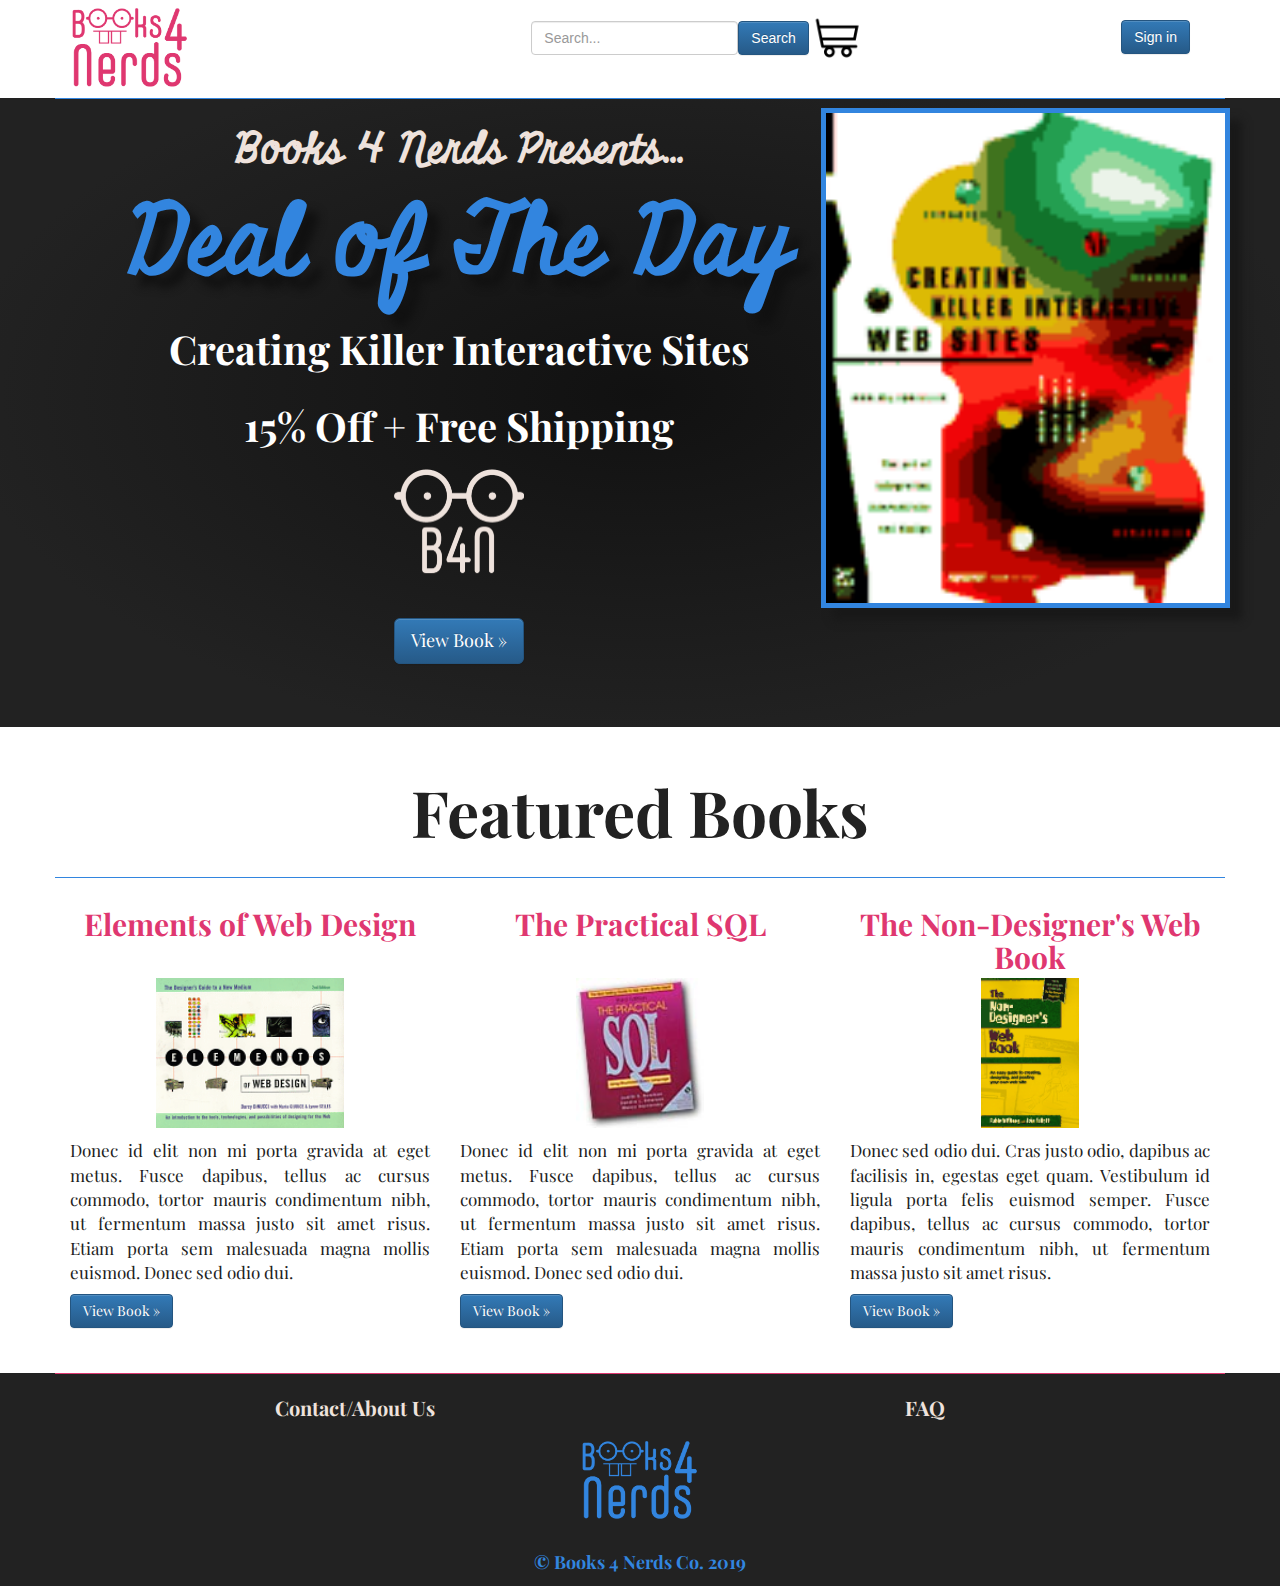
==== public_html/index.html @ d27030cf "modern remodeling" ====
<!doctype html>
<!--[if lt IE 7]>      <html class="no-js lt-ie9 lt-ie8 lt-ie7" lang=""> <![endif]-->
<!--[if IE 7]>         <html class="no-js lt-ie9 lt-ie8" lang=""> <![endif]-->
<!--[if IE 8]>         <html class="no-js lt-ie9" lang=""> <![endif]-->
<!--[if gt IE 8]><!--> <html class="no-js" id="index" lang=""> <!--<![endif]-->
    <head>
        <meta charset="utf-8">
        <meta http-equiv="X-UA-Compatible" content="IE=edge,chrome=1">
        <title>Books 4 Nerds</title>
        <meta name="description" content="">
        <meta name="viewport" content="width=device-width, initial-scale=1">
        <link rel="apple-touch-icon" href="Images/apple-touch-icon.png">
        <link rel="icon" 
              type="image/png" 
              href="Images/books4nerds_secondary_black_transparent.png">
        <link href="https://fonts.googleapis.com/css?family=Big+Shoulders+Display&display=swap" rel="stylesheet">
        <link href="https://fonts.googleapis.com/css?family=Miniver&display=swap" rel="stylesheet">
        <link    href="https://fonts.googleapis.com/css?family=Alegreya|Crimson+Text:400i|EB+Garamond|Laila:300|Playfair+Display&display=swap" rel="stylesheet">
        <link href="https://fonts.googleapis.com/css?family=Delius+Swash+Caps|Rochester|Rock+Salt|Satisfy|Sunshiney&display=swap" rel="stylesheet">

        <link href="https://fonts.googleapis.com/css?family=Montserrat:700&display=swap" rel="stylesheet">
        <link rel="stylesheet" href="css/bootstrap.min.css">
        <style>
            body {
                padding-top: 60px;
            }
        </style>
        <link rel="stylesheet" href="css/bootstrap-theme.min.css">
        <link rel="stylesheet" href="css/main.css">

        <script src="js/vendor/modernizr-2.8.3-respond-1.4.2.min.js"></script>
    </head>
    <body>
        <!--[if lt IE 8]>
            <p class="browserupgrade">You are using an <strong>outdated</strong> browser. Please <a href="http://browsehappy.com/">upgrade your browser</a> to improve your experience.</p>
        <![endif]-->
        <nav class="navbar navbar-inverse navbar-fixed-top" role="navigation">
            <div class="container">
                <div class="navbar-header">

                    <a href="index.html">
                        <img class="nav-img" src="Images/B4N_MAIN_DF3770.png" alt=""/>
                    </a>  
                    <button type="button" class="navbar-toggle collapsed" data-toggle="collapse" data-target="#navbar" aria-expanded="false" aria-controls="navbar">
                        <span class="sr-only">Toggle navigation</span>
                        <span class="icon-bar"></span>
                        <span class="icon-bar"></span>
                        <span class="icon-bar"></span>
                    </button>


                </div>



                <div id="navbar" class="navbar-collapse collapse">
                    <form class="navbar-form" role="form">
                        <div class="form-group">
                            <input type="text" placeholder="Search..." class="form-control search">
                        </div>
                        
                        <button type="submit" class="btn btn-primary"><a style="color: #FFF; text-decoration: none;" href="search.html">Search</a></button>
                        <button type="submit" class="btn btn-primary btn-primary-signin"><a style="color: #FFF; text-decoration: none;" href="login.html">Sign in</a></button>
                        <div class="form-group shop">
                            <a href="cart.html"><img src="Images/shopcart.png" alt="Shopping Cart"/></a>
                        </div>
                        <p class='mobile-form-group' >
                            <a href="faq.html">
                                FAQ
                            </a>
                        </p>

                        <p class='mobile-form-group'>
                            <a href="contact.html">
                                Contact/About Us
                            </a>
                        </p>   

                    </form>
                </div>

            </div><!--/.navbar-collapse -->

        </nav>

        <!-- Main jumbotron for a primary marketing message or call to action -->
        <div class="jumbotron">
            <div class="container">
                <div class="jumbo-content col-lg-8">
                    <h2>Books 4 Nerds Presents...</h2>
                    <h1>Deal of The Day</h1>
                    <p>Creating Killer Interactive Sites</p>
                    <p>15% Off + Free Shipping</p>
                    <div class="mini-img col-md-12">
                        <img src="Images/books4nerds_secondary_ltbeige_transparent.png" alt=""/>
                    </div>
                    <p class="col-md-12"><a class="btn btn-primary btn-lg" href="book.html" role="button">View Book &raquo;</a></p>
                    
                </div>
                <div class="jumbo-image col-lg-4">
                    <img src="Images/bookimg/KillerInteractiveSites.gif" alt=""/>
                </div>
            </div>
        </div>
        <div class="container landing-content">
            <!-- Example row of columns -->
            <div class="row">
                <h1 class="col-lg-12">
                    Featured Books
                </h1>
                <div class="col-md-4">
                    <h2>Elements of Web Design</h2>
                    <img src="Images/bookimg/ElementsOfWebDesign.gif" alt=""/>
                    <p id="justify">Donec id elit non mi porta gravida at eget metus. Fusce dapibus, tellus ac cursus commodo, tortor mauris condimentum nibh, ut fermentum massa justo sit amet risus. Etiam porta sem malesuada magna mollis euismod. Donec sed odio dui. </p>
                    <p><a class="btn btn-md btn-primary" href="book.html" role="button">View Book &raquo;</a></p>
                </div>
                <div class="col-md-4">
                    <h2>The Practical SQL</h2>
                    <img src="Images/bookimg/PracticalSQL.JPG" alt=""/>
                    <p id="justify">Donec id elit non mi porta gravida at eget metus. Fusce dapibus, tellus ac cursus commodo, tortor mauris condimentum nibh, ut fermentum massa justo sit amet risus. Etiam porta sem malesuada magna mollis euismod. Donec sed odio dui. </p>
                    <p><a class="btn btn-md btn-primary" href="book.html" role="button">View Book &raquo;</a></p>
                </div>
                <div class="col-md-4">
                    <h2>The Non-Designer's Web Book</h2>
                    <img src="Images/bookimg/NonDesignerWebBook.gif" alt=""/>
                    <p id="justify">Donec sed odio dui. Cras justo odio, dapibus ac facilisis in, egestas eget quam. Vestibulum id ligula porta felis euismod semper. Fusce dapibus, tellus ac cursus commodo, tortor mauris condimentum nibh, ut fermentum massa justo sit amet risus.</p>
                    <p><a class="btn btn-md btn-primary" href="book.html" role="button">View Book &raquo;</a></p>
                </div>
            </div>
        </div>

        <footer>
            <div class="container footer-content">
                <p class='col-sm-6 link'>
                    <a href="contact.html">
                        Contact/About Us
                    </a>
                </p>
                <p class='col-sm-6 link'>
                    <a href="faq.html">
                        FAQ
                    </a>
                </p>
                <div class="col-md-12 img">
                    <a href="index.html">
                        <img src="Images/B4N_MAIN_3285DF.png" alt=""/>
                    </a>
                </div>
                <p class='col-sm-12 copyright'>
                    &copy; Books 4 Nerds Co. 2019
                </p>
            </div>
        </footer>
        <script>window.jQuery || document.write('<script src="js/vendor/jquery-1.11.2.min.js"><\/script>');</script>

        <script src="js/vendor/bootstrap.min.js"></script>

        <script src="js/main.js"></script>
    </body>



</html>
---- public_html/css/main.css ----
html {
    background-color: #222;
    width:100%;
}

body {
    background-color: #FFF;
}
nav .container{
    border-bottom: 1px solid #3285DF;

}
div .collapse {
    background-color: #FFF;

}
.navbar-fixed-top {
    height: 97.75px;
}
.nav-img {
    width: 120px;

    float:left;
    background-image: none;
}
.nav-img, footer div img {
    -webkit-transition: 0.05s;
    transition: 0.05s;
}
.nav-img:hover, footer div img:hover {
    opacity: 0.5;
    -webkit-transition: 0.05s;
    transition: 0.05s;
}
@media (max-width: 767px) {
    .nav-img {
        width: 110px;
        padding: 10px;
        float:left;
    }
    .jumbotron h1 {
        font-size: 50px!important;
        font-weight: bolder;
        font-family: 'Miniver', cursive;    
        text-align: center;
    }
    .jumbotron p {
        color: #3285DF;
        font-size: 24px!important;
        font-weight: normal!important;
        text-align: center;
        margin-top: 30px!important;
    }
    .jumbotron .jumbo-image img {
        height: 300px!important;
        width: auto!important;
        margin-right: auto!important;
        margin-left: auto!important;
        display: block!important;
        border: 5px solid #DF3770;
    }
}
.jumbotron {
    background-color: #222;
    background-image: radial-gradient(#111, #222 75%);
    width: 100%;
    margin-left: auto;
    margin-right: auto;
    display: block;
}
.jumbotron .container {
    width: 87%;
    font-weight: bolder;
}
.jumbotron h2 {
    font-size: 42px;
    font-kerning: normal;
    font-weight: bolder;
    font-family: 'Miniver', cursive;    
    text-align: center;
    color:#EEE2DC;
}
.jumbotron h1 {
    font-size: 96px;
    text-shadow: 12px 12px 8px #111;
    font-weight: bolder;
    font-family: 'Miniver', cursive;    
    text-align: center;
    color:#3285DF;
}
.jumbotron p {
    font-family: 'Playfair Display', serif;
    font-size: 40px;
    font-weight: bold;
    text-align: center;
    margin-top: 20px;
    color: #FFF;

}
.jumbotron .mini-img img {
    width: 130px!important;
    margin-left: auto;
    margin-right: auto;
    display: block;
}
/*.jumbotron p #bold {
    font-weight: bolder;
}*/
.jumbotron .jumbo-image img {
    height: 500px;
    width: auto;
    margin-right: auto;
    margin-left: auto;
    display: block;
    border: 5px solid #3285DF;
    box-shadow: 12px 12px 8px #191919;

}
.landing-content {
    background-color: #FFF;
    padding-bottom: 35px;
}
.landing-content .row h1 {
    font-family: 'Playfair Display', serif;
    font-weight: bolder;
    text-align: center;
    font-size: 64px;
    color: #222;
    padding-bottom: 30px;
    border-bottom: 1px solid #3285DF;
}
.landing-content h2 {
    font-family: 'Playfair Display', serif;
    font-weight: bolder;
    color: #DF3770;
    text-align: center;
    height: 60px;
}
.landing-content img {
    height: 150px;
    display: block;
    margin-left: auto;
    margin-right: auto;
    margin-bottom: 10px;

}
.landing-content .row p {
    color: #222;;
    font-family: 'Playfair Display', serif;
    font-weight: normal;
    font-size: 17px;
    text-align: justify;
}
.landing-content p a{
    text-align: center!important;
}

footer{
    bottom:0;
    margin-bottom:0;
    padding-bottom: 0;
    position: relative;
    background-color: #222;
    width: 100%;
}
footer .container {
    border-top: 1px solid #DF3770;

}
footer p {
    text-align: center;
    padding-top: 20px;
    font-family: 'Playfair Display', serif;
    font-weight: bolder;
    font-size: 20px;

}
footer p a {
    color: #eee2dc;
    -webkit-transition: 0.1s;
    transition: 0.1s;
    text-decoration: none;
}
footer p a:hover {
    color: #DF3770;
    text-decoration: none;
    -webkit-transition: 0.1s;
    transition: 0.1s;
}
.footer-content {

}
.copyright {
    font-size: 18px;
    text-align: center;
    bottom: 0;
    color: #3285DF;
}
footer div img {
    width: 120px;
    margin-right: auto;
    margin-left: auto;
    display: block;
}
hr {
    background-color: #FFF;
    height: 5px;
}

.collapsed {
    z-index: 3;
}
.shop img{
    width: 60px;
    margin-left: auto;
    margin-right: auto;
    float: right;
    clear: right;
    transition: 0.1s;
    -webkit-transition: 0.1s;

}
.shop img:hover {
    width:63px;
    transition: 0.1s;
    -webkit-transition: 0.1s;
}
.mobile-form-group{
    display:none;
}

.btn-primary-signin{
    position: absolute;
    top: 20px;
    right: 90px;

}

@media (max-width: 767px) {
    .mobile-form-group{
        display:block;
    }
    .btn-primary-signin{
        top:auto;
        bottom: 32px;
    }
}

.form-group input {
    -webkit-transition: 0.1s;
    transition: 0.1s;
}
.form-group input:hover{
    -webkit-transition: 0.1s;
    transition: 0.1s;
    border: 1px solid #DF3770;
}

p .col-md-4, h1 .col-md-4, h2 .col-md-4 {
    padding-left: 15px;
    padding-right: 15px;
}
p {
    padding-left: 15px;
    padding-right: 15px;
}
.sort {
    width: 100%!important;
    margin-left: 0!important;
    margin-right: 0!important;
    padding:0!important;
    background-color: #FFF;
    height: 110px;
    position: -webkit-sticky;
    position: sticky;
    z-index: 3;
    top:81px;
    border-bottom: 1px solid #eee2dc;
}
.sort h1 {
    padding-top: 15px;
    color: #222;
    font-family: 'Playfair Display', serif;
    font-size: 30px;
    text-align: center;
    font-weight: bold;

}
.sorted {
    display: inline-block;
}
.sorted p {
    font-family: 'Playfair Display', serif;
    text-align: center;
    -webkit-transition: 0.1s;
    transition: 0.1s;
    color: #222;
    font-size: 16px;
    font-weight: bold;
}
.sorted p:hover {
    text-decoration: underline;
    -webkit-transition: 0.1s;
    transition: 0.1s;
}
.items {
    padding-top: 40px;
}
.items h2 {
    font-family: 'Playfair Display', serif;
    text-align: center;
    font-size: 22px;
    font-weight: bolder;
    height: 40px;
    color: #222;
}
.items p {
    font-family: 'Playfair Display', serif;
    font-size: 16px;
    color: #222;
    font-weight: bold;
}
.items p .click2 {
    margin-left: auto;
    margin-right: auto;
    display:block;
}
.items img {
    margin-left: auto;
    margin-right: auto;
    display: block;
    height: 150px;
    -webkit-transition: 0.1s;
    transition: 0.1s;
}
.items img:hover {
    border: 5px solid #DF3770;
    -webkit-transition: 0.1s;
    transition: 0.1s;
}

.book {
    background-color: #222;
    padding-top: 70px;
}
.book p {
    font-family: 'Playfair Display', serif;

}
#bookpagetitle {
    font-size: 48px;
    text-align: center;
    font-family: 'Playfair Display', serif;
    color: #FFF;
    font-weight: bolder;
    padding-bottom: 30px;
}
#author, #isbn, #price, #avail {
    font-size: 16px;
    font-family: 'Playfair Display', serif;
    text-align: left;
    font-weight: bold;
    color: #FFF;

}
.book .btns {
    text-align: center;
    margin-top: 20px;
}
#bookpageimg {
    width: 300px;
    margin-left:auto;
    margin-right: auto;
    display: block;
    vertical-align: middle;
    margin-bottom: 20px;
    border: 5px solid #3285DF;
}


.book-content {
    padding: 20px 0;

}
.book-content .sticky {
    position: -webkit-sticky;
    position: sticky;
    top:79px;
    background-color: #FFF;
    z-index: 5;
}
.book-content h1 {
    color: #222;
    font-family: 'Playfair Display', serif;
    font-weight: bold;
    font-size: 42px;
    background-color: #FFF;
    margin-left: 15px;
    margin-right: 15px;
    padding-bottom: 10px;
    border-bottom: 1px solid #DF3770;
    text-align: center;


}
.book-content p {
    color: #000;
    font-family: 'Playfair Display', serif;
    font-size: 16px;
    text-align: justify;
    font-weight: normal;
}
#review {
    font-size: 20px;
    font-family: 'Playfair Display', serif;
    text-align: center;
    font-weight: bold;
    color: #3285DF;

}
#bookinfo {
    background-color: #eee2dc;
    padding-top: 60px;
    padding-bottom: 35px;
}
div #review strong {
    text-shadow: 1px 1px #333;
}
.related {
    background-color: #222;
    width: 100%;
    margin: 0 auto;
    display: block;
}
.related img {
    height: 200px;
    width:auto;
    margin: 0 auto;
    display: block;
    vertical-align: middle!important;
    margin-top: 20px;
    -webkit-transition:0.1s;
    transition:0.1s;
}
.related img:hover {
    border: 5px solid #eee2dc;
    -webkit-transition:0.1s;
    transition:0.1s;
}
.related h1 {
    color: #eee2dc;
    font-family: 'Miniver', cursive;
    text-align: center;
    font-weight: normal;
    font-size: 60px;
}
.related p {
    color: #FFF;
    font-family: 'Playfair Display', serif;
    text-align: center!important;
    font-weight: bold;
    font-size: 18px!important;
}
.related .subtitle{
    padding-top: 20px!important;
}
.recommend {
    background-color: #FFF;
    width:100%;
    font-family: 'Playfair Display', serif;
}
.recommend .sticky {
    position: -webkit-sticky;
    position: sticky;
    top:79px;
    background-color: #FFF;
    z-index: 5;

}
@media (max-width: 767px) {
    .sort p {
        visibility:hidden;
    }
    .recommend .sticky {
        position: -webkit-sticky;
        position: sticky;
        top:94px;
        background-color: #FFF;
        z-index: 5;
    }
    .book-content .sticky {
        position: -webkit-sticky;
        position: sticky;
        top:94px;
        background-color: #FFF;
        z-index: 5;
    }
}

.recommend h1 {
    font-size: 42px;
    text-align: center;
    color: #222;
    font-weight: bold;
    background-color: #FFF;
    padding-bottom: 10px;
    border-bottom: 1px solid #eee2dc;
}
.recommend .rec h1 {
    font-size: 24px;
    text-align: left;
}
.recommend img{
    width: 208.5px;
    height: auto;
    vertical-align: middle;
    margin: auto auto;
    display: block;
    border: 5px solid #eee2dc;
}
.recommend .content p {
    font-size: 16px;
    font-weight: bold;
    padding-top: 15px;
}
.recommend .content h2 {
    padding-left: 15px;
    font-size: 22px;
    font-weight: bolder;
    color: #222;
}
.recommend strong {
    text-shadow: 1px 1px #333;

}
.rec {
    padding: 15px;
    width: 100%;

    display: table;
}
.rec .bio {
    background-color: #eee2dc;
    height:100%;
    border: 1px solid #222;
    vertical-align: middle;
    text-align: center!important;
    max-width: 500px;
    vertical-align: middle;
    margin-right: auto;
    margin-left: auto;
    display: block;
}
.rec .bio p {
    font-weight: bold;
}
.rec .bio hr {
    height: 3px;
    background-color: #FFF;
}
.bio-info {
    background-color: #222;
}
.rec h1 {
    text-align: left;

}
.rec .bio-info h2 {
    font-size: 24px;
    font-weight: normal;


}
.rec .bio h2 {
    font-weight: bold;
}
.rec .bio-info p {
    font-size: 18px;
    color: #FFF!important;
    font-weight: normal;

}
.rec .bio strong {
    -webkit-transition: 0.1s;
    transition: 0.1s;
}
.rec .bio strong:hover {
    text-shadow: 3px 3px 3px #222;
    -webkit-transition: 0.1s;
    transition: 0.1s;
}
.cart {
    padding-top: 30px;
    background-color: #FFF;
}

.cart h1{
    text-align: center;
    font-family: 'Miniver', cursive;
    color: #3285DF;
    font-size: 72px;
    padding-top: 15px;
    font-weight: bolder;


}
.item1, .item2, .item3, .item4 {

    color: #222;
    width: 100%;
    border-bottom: 1px solid #222;
}
.item4 {
    margin-bottom: 20px;
}
.itempic img{
    height: 150px;
    margin-left: auto;
    margin-right: auto;
    width: auto;
    display: block;

}
.iteminfo {
    margin-top: 15px;
    display: inline-block;
    font-size: 16px;
    font-family: 'Playfair Display', serif;
    vertical-align: bottom!important;
    text-align: center;

}
.labels {
    text-align: center;
    font-size: 25px;
    font-family: 'Playfair Display', serif;
    font-weight: bold;

}
.labels p {
    padding-bottom: 10px;
    background-color: #FFF;
    border-bottom: 1px solid #222;

}
@media (max-width:767px) {
    .labels {
        display:none;
    }
}
@media (max-width:767px) {
    .itempic img{
        height: 150px;
        margin: auto;
        width: auto;
        display: block;
    }
    .item1, .item2, .item3, .item4 {
        font-size: 30px;
        text-align: center;
    }
}
#checkout{
    margin-top: 40px;
}
.cart-checkout {
    background-color: #222;
    width: 100%;
    margin: 0 auto;
    display: block;
}


.cart-checkout h1 {
    font-family: 'Miniver', cursive;
    text-align: center;
    font-weight: bolder;
    font-size: 56px;    color: #eee2dc;


}
.cart-checkout p {
    text-align: center!important;
    font-family: 'Playfair Display', serif;
    font-size: 16px!important;
    color: #FFF;

}
.cart-checkout .subtitle{
    padding-top: 10px!important;
}
#checkout .cart-checkout img {
    width: auto;
    height: 100px;
    margin: 0 auto;
    display: block;
    vertical-align: middle!important;
    margin-top: 20px;
    -webkit-transition:0.1s;
    transition:0.1s;
}
.cart-checkout img:hover {
    border: 5px solid #3285DF;
    -webkit-transition:0.1s;
    transition:0.1s;
}
.check {
    margin-left: auto;
    margin-right: auto;
    display: block;
    padding-right: 15px;
}
.check h1{
    font-family: 'Playfair Display', serif;
    font-size: 36px;
    color: #3285DF;
    font-weight: bolder;
    text-align: center;

}
.check h2 {
    font-family: 'Playfair Display', serif;
    font-size: 18px;
    color: #222;
}
.confirm {
    margin-top: 15px;
}
.faq {
    padding-top: 40px;
    color:#eee2dc;
    background-color: #222;
    font-family: 'Playfair Display', serif;
}
.faq h1 {
    font-size: 48px;
    font-weight: bolder;
}
.faq h2 {
    font-size: 18px;
    color: #eee2dc;
}
.question h2{
    font-size: 30px;
    color: #222;
    font-weight: bolder;
}
.question {
    border-bottom: 1px solid #edc7b7;
}
.question h3 {
    font-size: 20px;
    color: rgba(0, 0, 0, 0.5);
}
.question p {
    font-size: 16px;
}

.questions {
    background-color: #FFF;
    font-family: 'Playfair Display', serif;
}
.about {
    background-color: #222;
    padding-top: 30px;
}
.about .container {
    color:#eee2dc;
    font-family: 'Playfair Display', serif;
    font-weight: bolder;
}

.placeholder img{
    width: auto;
    height: 200px;
}
.placeholder {
    background-color: #FFF;
    font-family: 'Playfair Display', serif;
    font-weight: bolder;
    padding-bottom: 35px;
    margin-top: 30px;
}
.placeholder h1 {
    font-size: 64px;
    color: #222;
    text-align: center;
}
.placeholder h2 {
    color: #222;
    font-size: 42px;
    font-weight: normal;
    padding-bottom: 5px;
    border-bottom: 1px solid #edc7b7;
    text-align: center;
}
.placeholder p {
    font-size: 16px;
    text-align: justify;
    font-weight: normal;
}
.placeholder img {
    margin-right: auto;
    margin-left: auto;
    display: block;
}
.contact {
    background-color: #222;
    font-family: 'Playfair Display', serif;
    padding-top: 40px;
}
.contact h1 {
    font-size: 54px;
    color: #eee2dc;
    text-align: center;

}

.contact p {
    font-size: 18px;
    color: #eee2dc;
    text-align: center;
}
.contact img {
    width: 100px;
    margin-left: auto;
    margin-right: auto;
    display: block;
    margin-top: 15px;
    margin-bottom: 15px;
}
@media (max-width: 767px) {
    .sort p {
        visibility:hidden;
    }
}
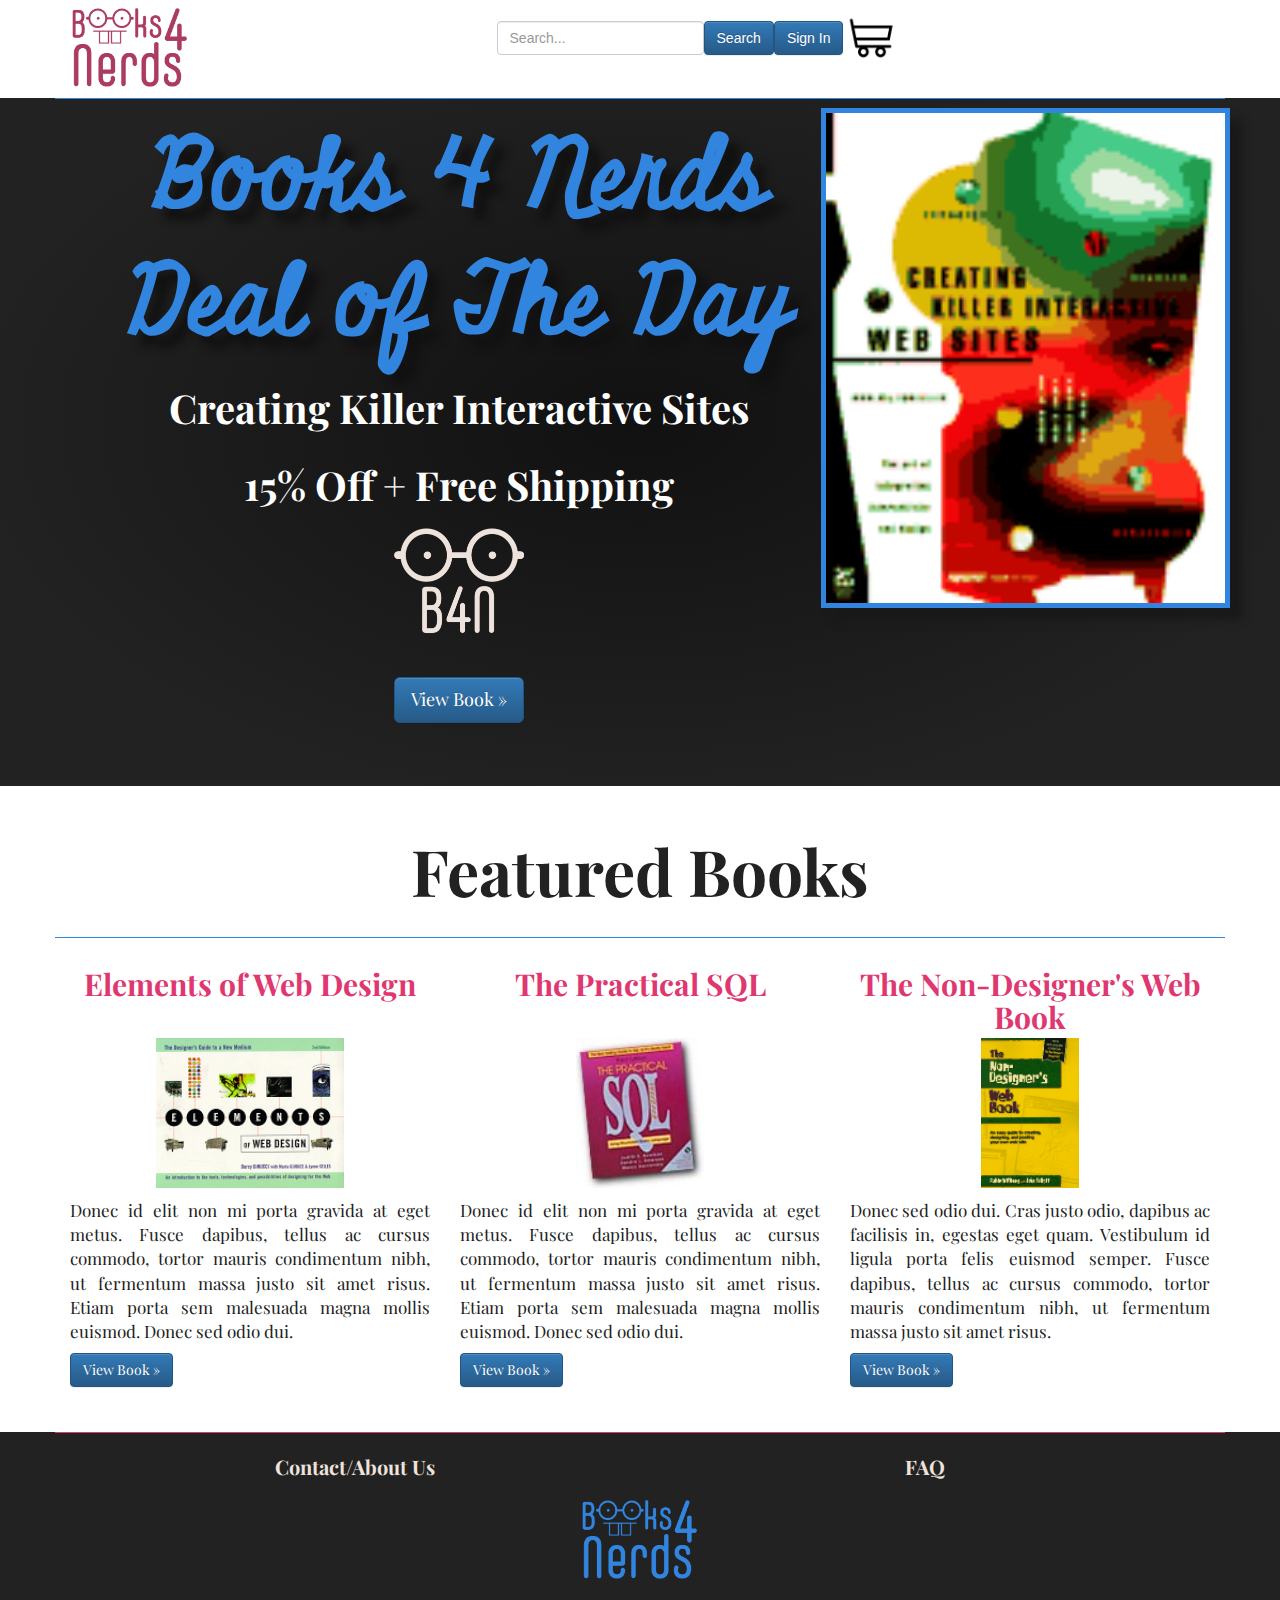
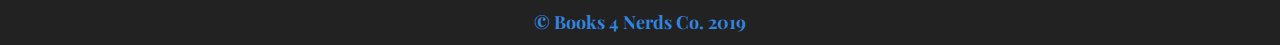
==== commit 45e82ae4: "Changed index header to "Books 4 Nerds" "Deal of the Day" and made the company name bigger." ====
--- a/public_html/index.html
+++ b/public_html/index.html
@@ -29,65 +29,24 @@
         <link rel="stylesheet" href="css/main.css">
 
         <script src="js/vendor/modernizr-2.8.3-respond-1.4.2.min.js"></script>
+                <script src="https://ajax.googleapis.com/ajax/libs/jquery/1.10.2/jquery.min.js"></script>
+        <script>
+            $(function(){
+                $('#header').load('navbar.html');
+            });
+        </script>   
     </head>
     <body>
         <!--[if lt IE 8]>
             <p class="browserupgrade">You are using an <strong>outdated</strong> browser. Please <a href="http://browsehappy.com/">upgrade your browser</a> to improve your experience.</p>
         <![endif]-->
-        <nav class="navbar navbar-inverse navbar-fixed-top" role="navigation">
-            <div class="container">
-                <div class="navbar-header">
-
-                    <a href="index.html">
-                        <img class="nav-img" src="Images/B4N_MAIN_DF3770.png" alt=""/>
-                    </a>  
-                    <button type="button" class="navbar-toggle collapsed" data-toggle="collapse" data-target="#navbar" aria-expanded="false" aria-controls="navbar">
-                        <span class="sr-only">Toggle navigation</span>
-                        <span class="icon-bar"></span>
-                        <span class="icon-bar"></span>
-                        <span class="icon-bar"></span>
-                    </button>
-
-
-                </div>
-
-
-
-                <div id="navbar" class="navbar-collapse collapse">
-                    <form class="navbar-form" role="form">
-                        <div class="form-group">
-                            <input type="text" placeholder="Search..." class="form-control search">
-                        </div>
-                        
-                        <button type="submit" class="btn btn-primary"><a style="color: #FFF; text-decoration: none;" href="search.html">Search</a></button>
-                        <button type="submit" class="btn btn-primary btn-primary-signin"><a style="color: #FFF; text-decoration: none;" href="login.html">Sign in</a></button>
-                        <div class="form-group shop">
-                            <a href="cart.html"><img src="Images/shopcart.png" alt="Shopping Cart"/></a>
-                        </div>
-                        <p class='mobile-form-group' >
-                            <a href="faq.html">
-                                FAQ
-                            </a>
-                        </p>
-
-                        <p class='mobile-form-group'>
-                            <a href="contact.html">
-                                Contact/About Us
-                            </a>
-                        </p>   
-
-                    </form>
-                </div>
-
-            </div><!--/.navbar-collapse -->
-
-        </nav>
+         <div id="header"></div>
 
         <!-- Main jumbotron for a primary marketing message or call to action -->
         <div class="jumbotron">
             <div class="container">
                 <div class="jumbo-content col-lg-8">
-                    <h2>Books 4 Nerds Presents...</h2>
+                    <h1>Books 4 Nerds</h1>
                     <h1>Deal of The Day</h1>
                     <p>Creating Killer Interactive Sites</p>
                     <p>15% Off + Free Shipping</p>
--- a/public_html/css/main.css
+++ b/public_html/css/main.css
@@ -834,3 +834,6 @@
         visibility:hidden;
     }
 }
+
+
+
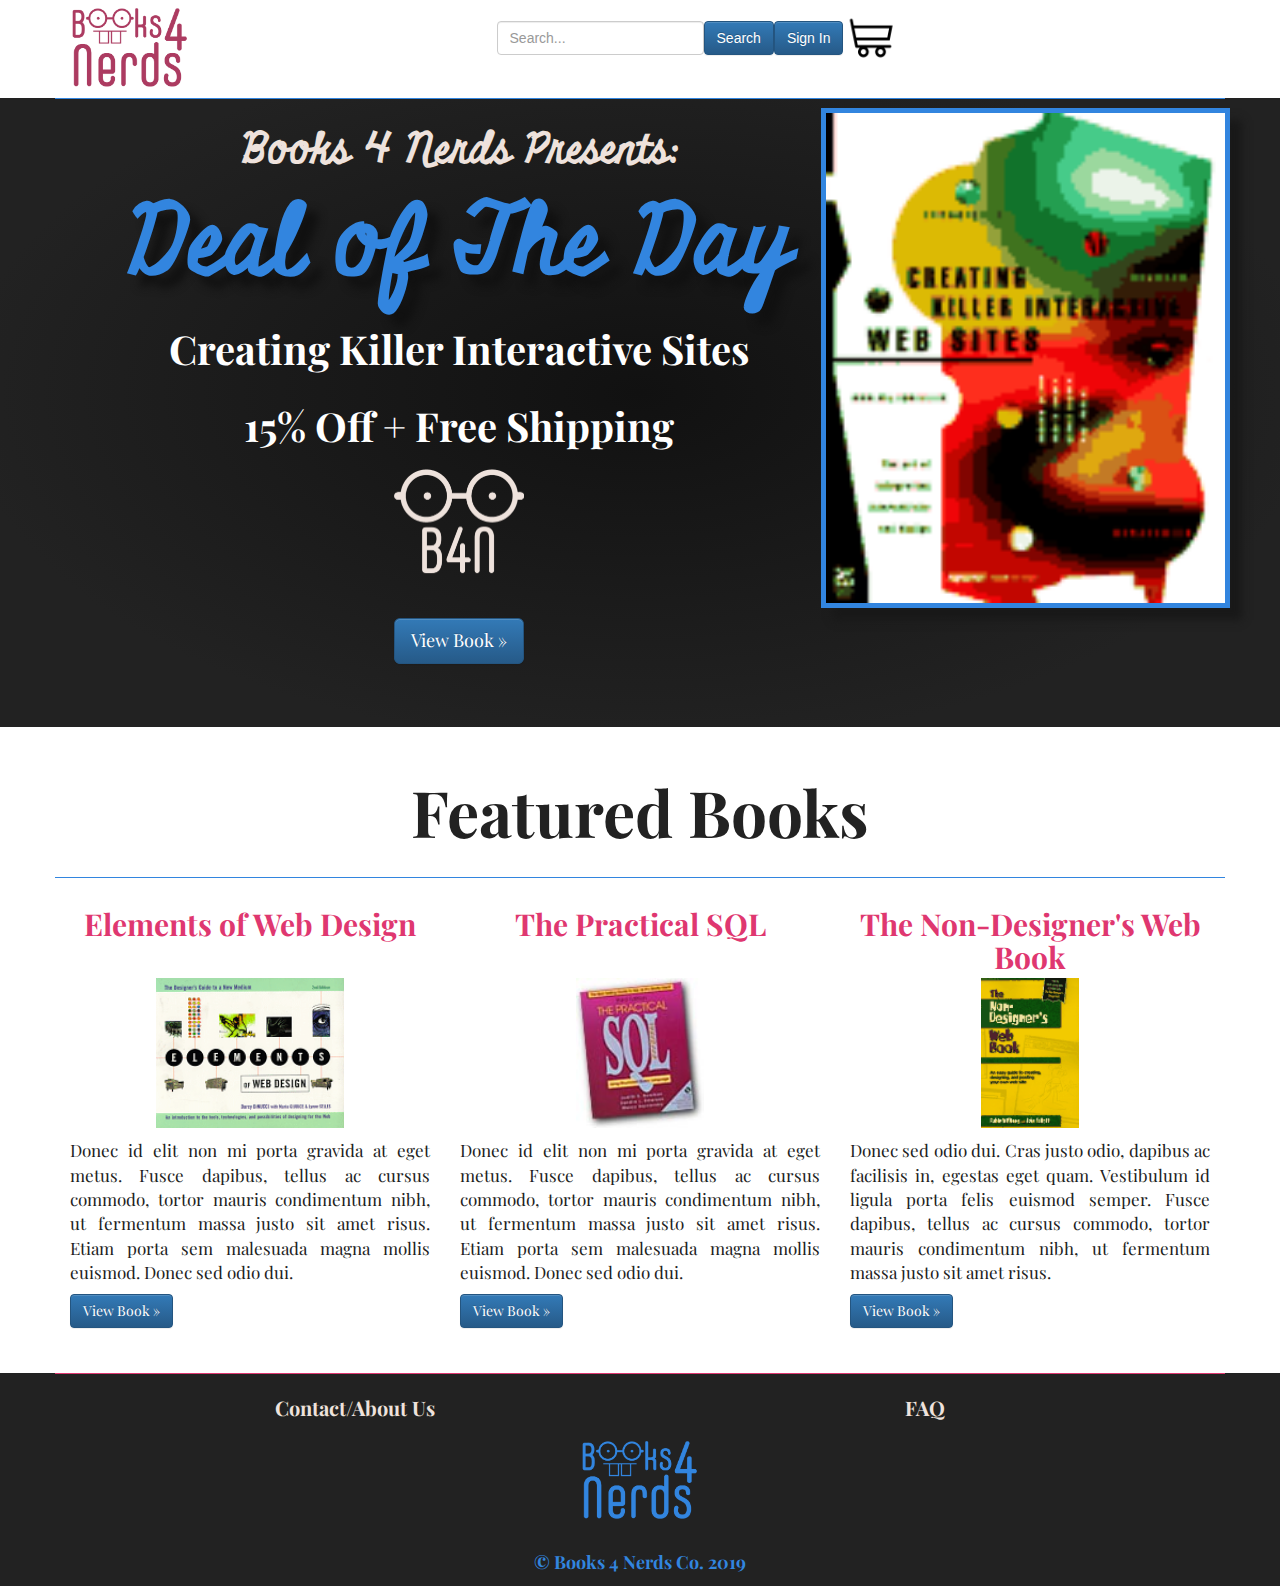
==== commit e993a8b3: "" ====
--- a/public_html/index.html
+++ b/public_html/index.html
@@ -46,7 +46,7 @@
         <div class="jumbotron">
             <div class="container">
                 <div class="jumbo-content col-lg-8">
-                    <h1>Books 4 Nerds</h1>
+                    <h2>Books 4 Nerds Presents:</h2>
                     <h1>Deal of The Day</h1>
                     <p>Creating Killer Interactive Sites</p>
                     <p>15% Off + Free Shipping</p>
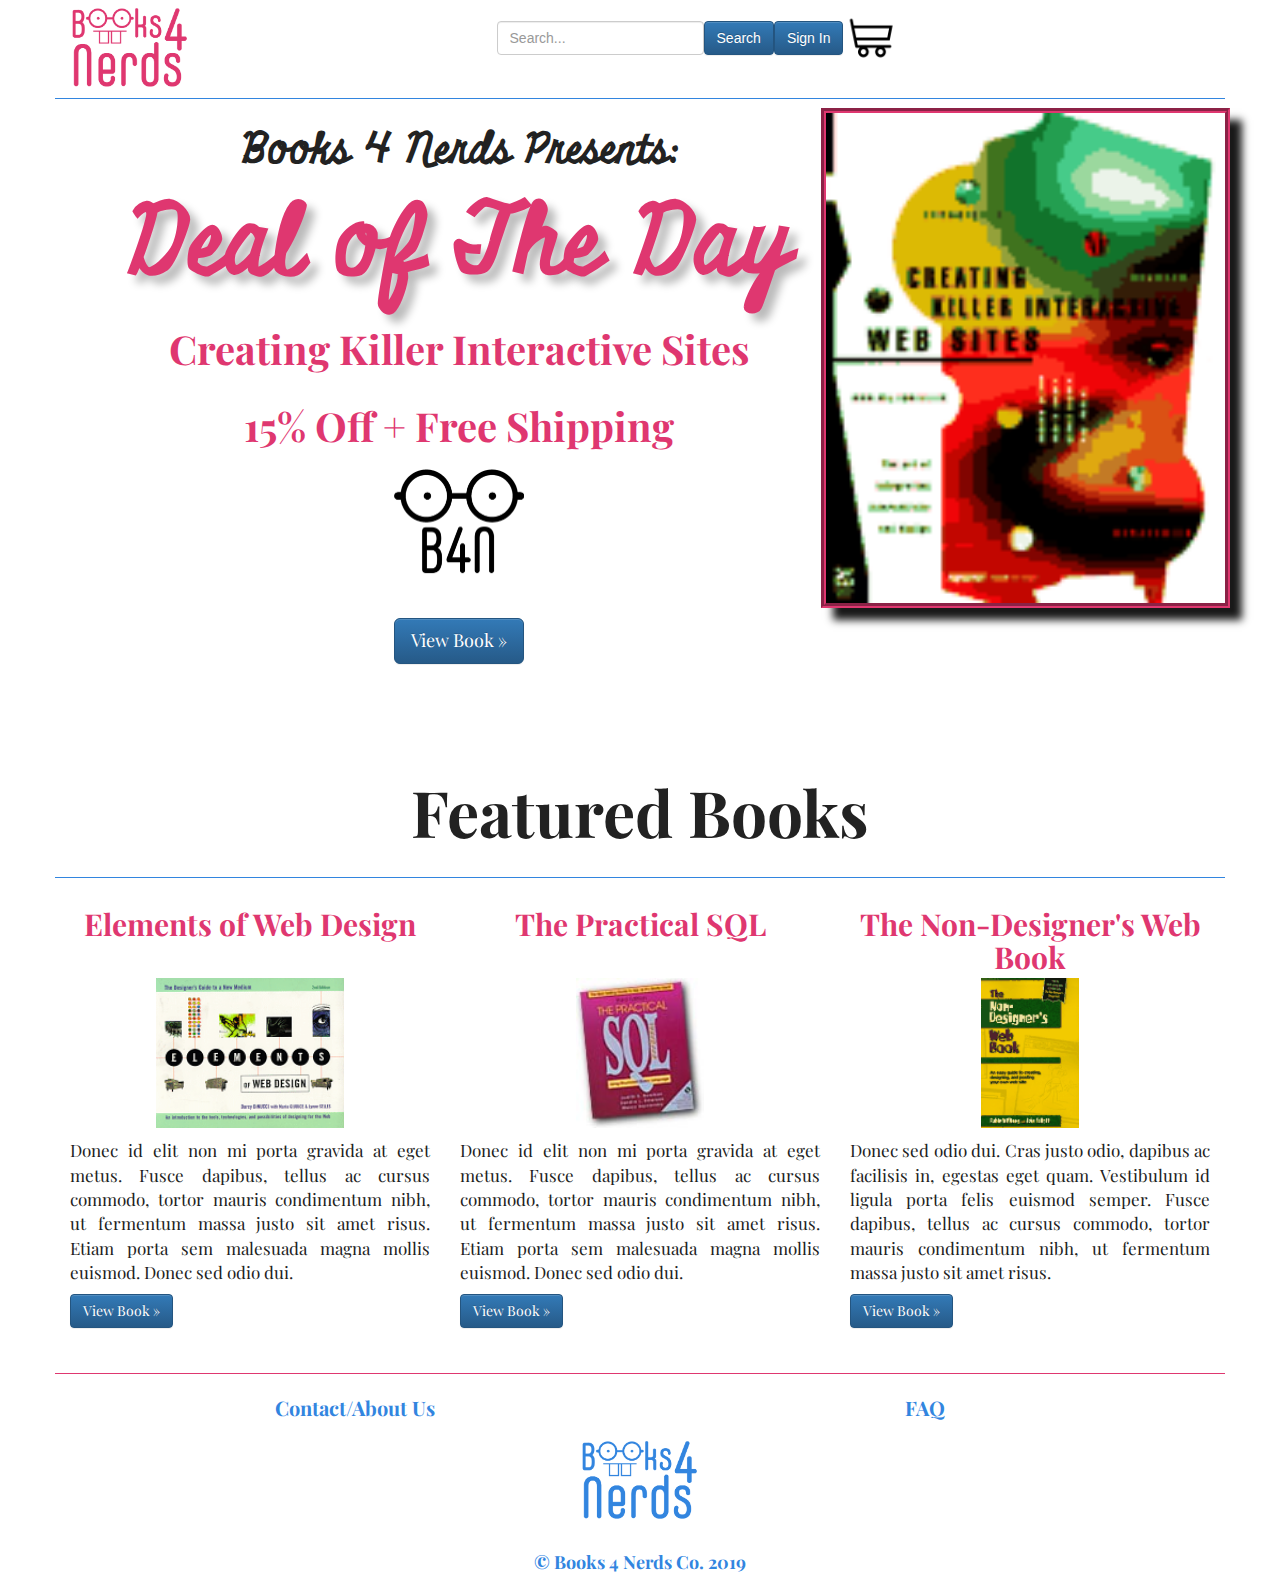
==== commit c0b3dd00: "" ====
--- a/public_html/index.html
+++ b/public_html/index.html
@@ -9,17 +9,27 @@
         <title>Books 4 Nerds</title>
         <meta name="description" content="">
         <meta name="viewport" content="width=device-width, initial-scale=1">
+        
         <link rel="apple-touch-icon" href="Images/apple-touch-icon.png">
+        
         <link rel="icon" 
               type="image/png" 
               href="Images/books4nerds_secondary_black_transparent.png">
+        
         <link href="https://fonts.googleapis.com/css?family=Big+Shoulders+Display&display=swap" rel="stylesheet">
+        
         <link href="https://fonts.googleapis.com/css?family=Miniver&display=swap" rel="stylesheet">
-        <link    href="https://fonts.googleapis.com/css?family=Alegreya|Crimson+Text:400i|EB+Garamond|Laila:300|Playfair+Display&display=swap" rel="stylesheet">
+        
+        <link href="https://fonts.googleapis.com/css?family=Alegreya|Crimson+Text:400i|EB+Garamond|Laila:300|Playfair+Display&display=swap" rel="stylesheet">
+        
         <link href="https://fonts.googleapis.com/css?family=Delius+Swash+Caps|Rochester|Rock+Salt|Satisfy|Sunshiney&display=swap" rel="stylesheet">
 
         <link href="https://fonts.googleapis.com/css?family=Montserrat:700&display=swap" rel="stylesheet">
+        
         <link rel="stylesheet" href="css/bootstrap.min.css">
+        
+        <link href="https://fonts.googleapis.com/icon?family=Material+Icons"
+              rel="stylesheet">
         <style>
             body {
                 padding-top: 60px;
@@ -29,10 +39,13 @@
         <link rel="stylesheet" href="css/main.css">
 
         <script src="js/vendor/modernizr-2.8.3-respond-1.4.2.min.js"></script>
-                <script src="https://ajax.googleapis.com/ajax/libs/jquery/1.10.2/jquery.min.js"></script>
+        <script src="https://ajax.googleapis.com/ajax/libs/jquery/1.10.2/jquery.min.js"></script>
         <script>
-            $(function(){
+            $(function () {
                 $('#header').load('navbar.html');
+            });
+            $(function () {
+                $('#footer').load('footer.html');
             });
         </script>   
     </head>
@@ -40,7 +53,7 @@
         <!--[if lt IE 8]>
             <p class="browserupgrade">You are using an <strong>outdated</strong> browser. Please <a href="http://browsehappy.com/">upgrade your browser</a> to improve your experience.</p>
         <![endif]-->
-         <div id="header"></div>
+        <div id="header"></div>
 
         <!-- Main jumbotron for a primary marketing message or call to action -->
         <div class="jumbotron">
@@ -51,10 +64,10 @@
                     <p>Creating Killer Interactive Sites</p>
                     <p>15% Off + Free Shipping</p>
                     <div class="mini-img col-md-12">
-                        <img src="Images/books4nerds_secondary_ltbeige_transparent.png" alt=""/>
+                        <img src="Images/books4nerds_secondary_black_transparent.png" alt=""/>
                     </div>
                     <p class="col-md-12"><a class="btn btn-primary btn-lg" href="book.html" role="button">View Book &raquo;</a></p>
-                    
+
                 </div>
                 <div class="jumbo-image col-lg-4">
                     <img src="Images/bookimg/KillerInteractiveSites.gif" alt=""/>
@@ -88,28 +101,7 @@
             </div>
         </div>
 
-        <footer>
-            <div class="container footer-content">
-                <p class='col-sm-6 link'>
-                    <a href="contact.html">
-                        Contact/About Us
-                    </a>
-                </p>
-                <p class='col-sm-6 link'>
-                    <a href="faq.html">
-                        FAQ
-                    </a>
-                </p>
-                <div class="col-md-12 img">
-                    <a href="index.html">
-                        <img src="Images/B4N_MAIN_3285DF.png" alt=""/>
-                    </a>
-                </div>
-                <p class='col-sm-12 copyright'>
-                    &copy; Books 4 Nerds Co. 2019
-                </p>
-            </div>
-        </footer>
+        <div id="footer"></div>
         <script>window.jQuery || document.write('<script src="js/vendor/jquery-1.11.2.min.js"><\/script>');</script>
 
         <script src="js/vendor/bootstrap.min.js"></script>
--- a/public_html/css/main.css
+++ b/public_html/css/main.css
@@ -61,8 +61,7 @@
     }
 }
 .jumbotron {
-    background-color: #222;
-    background-image: radial-gradient(#111, #222 75%);
+    background-color: #FFF;
     width: 100%;
     margin-left: auto;
     margin-right: auto;
@@ -78,15 +77,15 @@
     font-weight: bolder;
     font-family: 'Miniver', cursive;    
     text-align: center;
-    color:#EEE2DC;
+    color:#222;
 }
 .jumbotron h1 {
     font-size: 96px;
-    text-shadow: 12px 12px 8px #111;
+    text-shadow: 8px 8px 8px #BBB;
     font-weight: bolder;
     font-family: 'Miniver', cursive;    
     text-align: center;
-    color:#3285DF;
+    color:#DF3770;
 }
 .jumbotron p {
     font-family: 'Playfair Display', serif;
@@ -94,7 +93,7 @@
     font-weight: bold;
     text-align: center;
     margin-top: 20px;
-    color: #FFF;
+    color: #DF3770;
 
 }
 .jumbotron .mini-img img {
@@ -112,7 +111,7 @@
     margin-right: auto;
     margin-left: auto;
     display: block;
-    border: 5px solid #3285DF;
+    border: 5px groove #DF3770;
     box-shadow: 12px 12px 8px #191919;
 
 }
@@ -160,7 +159,7 @@
     margin-bottom:0;
     padding-bottom: 0;
     position: relative;
-    background-color: #222;
+    background-color: #FFF;
     width: 100%;
 }
 footer .container {
@@ -176,7 +175,7 @@
 
 }
 footer p a {
-    color: #eee2dc;
+    color: #3285DF;
     -webkit-transition: 0.1s;
     transition: 0.1s;
     text-decoration: none;
@@ -340,7 +339,7 @@
 }
 
 .book {
-    background-color: #222;
+    background-color: #FFF;
     padding-top: 70px;
 }
 .book p {
@@ -351,7 +350,7 @@
     font-size: 48px;
     text-align: center;
     font-family: 'Playfair Display', serif;
-    color: #FFF;
+    color: #222;
     font-weight: bolder;
     padding-bottom: 30px;
 }
@@ -360,7 +359,7 @@
     font-family: 'Playfair Display', serif;
     text-align: left;
     font-weight: bold;
-    color: #FFF;
+    color: #222;
 
 }
 .book .btns {
@@ -398,7 +397,7 @@
     margin-left: 15px;
     margin-right: 15px;
     padding-bottom: 10px;
-    border-bottom: 1px solid #DF3770;
+    border-bottom: 1px solid #222;
     text-align: center;
 
 
@@ -449,7 +448,7 @@
 }
 .related h1 {
     color: #eee2dc;
-    font-family: 'Miniver', cursive;
+    font-family: 'Playfair Display', cursive;
     text-align: center;
     font-weight: normal;
     font-size: 60px;
@@ -504,7 +503,7 @@
     font-weight: bold;
     background-color: #FFF;
     padding-bottom: 10px;
-    border-bottom: 1px solid #eee2dc;
+    border-bottom: 1px solid #222;
 }
 .recommend .rec h1 {
     font-size: 24px;
@@ -662,6 +661,10 @@
 }
 #checkout{
     margin-top: 40px;
+
+}
+#checkout container {
+    padding-bottom: 20px;
 }
 .cart-checkout {
     background-color: #222;
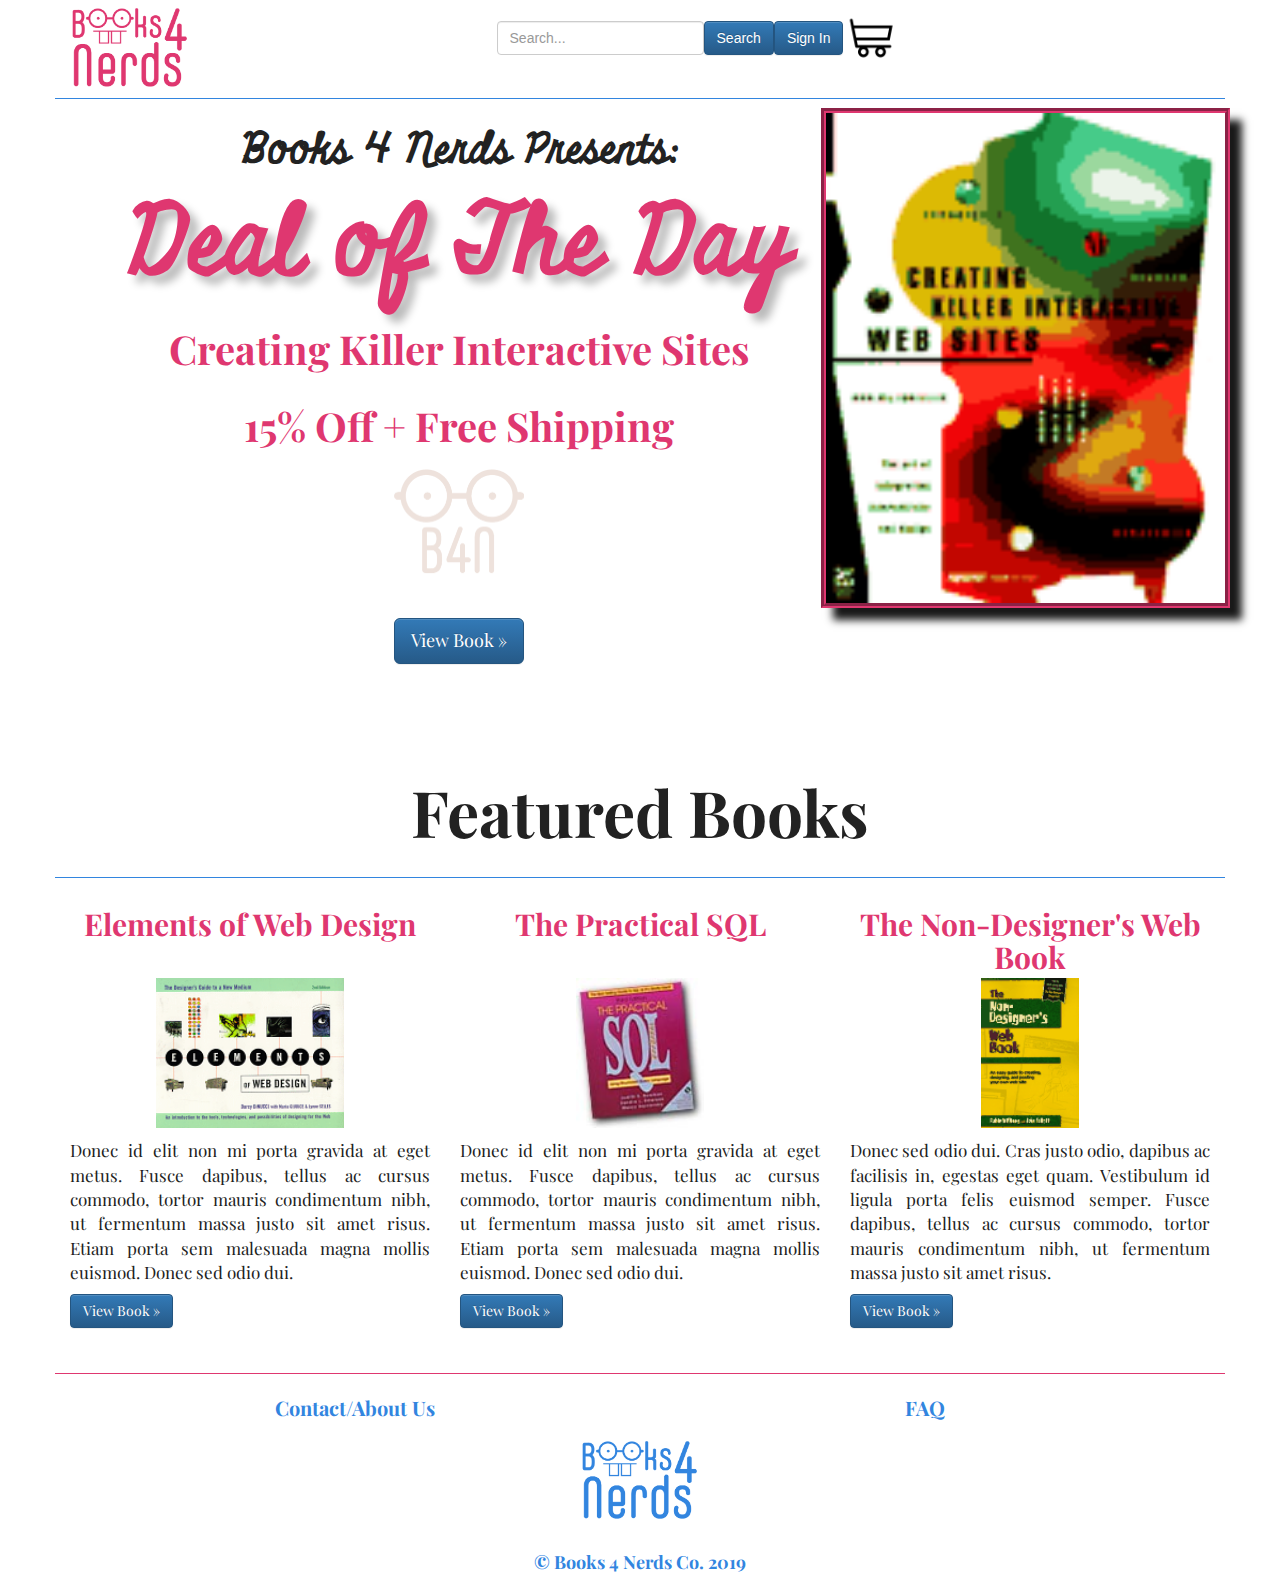
==== commit e8d7b397: "Tidied up code a little" ====
--- a/public_html/index.html
+++ b/public_html/index.html
@@ -9,27 +9,17 @@
         <title>Books 4 Nerds</title>
         <meta name="description" content="">
         <meta name="viewport" content="width=device-width, initial-scale=1">
-        
         <link rel="apple-touch-icon" href="Images/apple-touch-icon.png">
-        
         <link rel="icon" 
               type="image/png" 
               href="Images/books4nerds_secondary_black_transparent.png">
-        
         <link href="https://fonts.googleapis.com/css?family=Big+Shoulders+Display&display=swap" rel="stylesheet">
-        
         <link href="https://fonts.googleapis.com/css?family=Miniver&display=swap" rel="stylesheet">
-        
         <link href="https://fonts.googleapis.com/css?family=Alegreya|Crimson+Text:400i|EB+Garamond|Laila:300|Playfair+Display&display=swap" rel="stylesheet">
-        
         <link href="https://fonts.googleapis.com/css?family=Delius+Swash+Caps|Rochester|Rock+Salt|Satisfy|Sunshiney&display=swap" rel="stylesheet">
 
         <link href="https://fonts.googleapis.com/css?family=Montserrat:700&display=swap" rel="stylesheet">
-        
         <link rel="stylesheet" href="css/bootstrap.min.css">
-        
-        <link href="https://fonts.googleapis.com/icon?family=Material+Icons"
-              rel="stylesheet">
         <style>
             body {
                 padding-top: 60px;
@@ -43,8 +33,6 @@
         <script>
             $(function () {
                 $('#header').load('navbar.html');
-            });
-            $(function () {
                 $('#footer').load('footer.html');
             });
         </script>   
@@ -64,7 +52,7 @@
                     <p>Creating Killer Interactive Sites</p>
                     <p>15% Off + Free Shipping</p>
                     <div class="mini-img col-md-12">
-                        <img src="Images/books4nerds_secondary_black_transparent.png" alt=""/>
+                        <img src="Images/books4nerds_secondary_ltbeige_transparent.png" alt=""/>
                     </div>
                     <p class="col-md-12"><a class="btn btn-primary btn-lg" href="book.html" role="button">View Book &raquo;</a></p>
 
--- a/public_html/css/main.css
+++ b/public_html/css/main.css
@@ -362,6 +362,9 @@
     color: #222;
 
 }
+.book i {
+    color: #3285DF;
+}
 .book .btns {
     text-align: center;
     margin-top: 20px;
@@ -373,7 +376,7 @@
     display: block;
     vertical-align: middle;
     margin-bottom: 20px;
-    border: 5px solid #3285DF;
+    border: 5px groove #222;
 }
 
 
@@ -430,6 +433,9 @@
     width: 100%;
     margin: 0 auto;
     display: block;
+}
+.related i {
+    color: #FFF;
 }
 .related img {
     height: 200px;
@@ -515,7 +521,7 @@
     vertical-align: middle;
     margin: auto auto;
     display: block;
-    border: 5px solid #eee2dc;
+    border: 5px groove #222;
 }
 .recommend .content p {
     font-size: 16px;
@@ -579,12 +585,16 @@
     font-weight: normal;
 
 }
-.rec .bio strong {
-    -webkit-transition: 0.1s;
-    transition: 0.1s;
-}
-.rec .bio strong:hover {
-    text-shadow: 3px 3px 3px #222;
+.rec .bio i {
+    -webkit-transition: 0.1s;
+    transition: 0.1s;
+    color: #000;
+    margin-right: 20px;
+    margin-left: 20px;
+}
+.rec .bio i:hover {
+    color: #FFF;
+    -webkit-text-stroke: 2px #222;
     -webkit-transition: 0.1s;
     transition: 0.1s;
 }
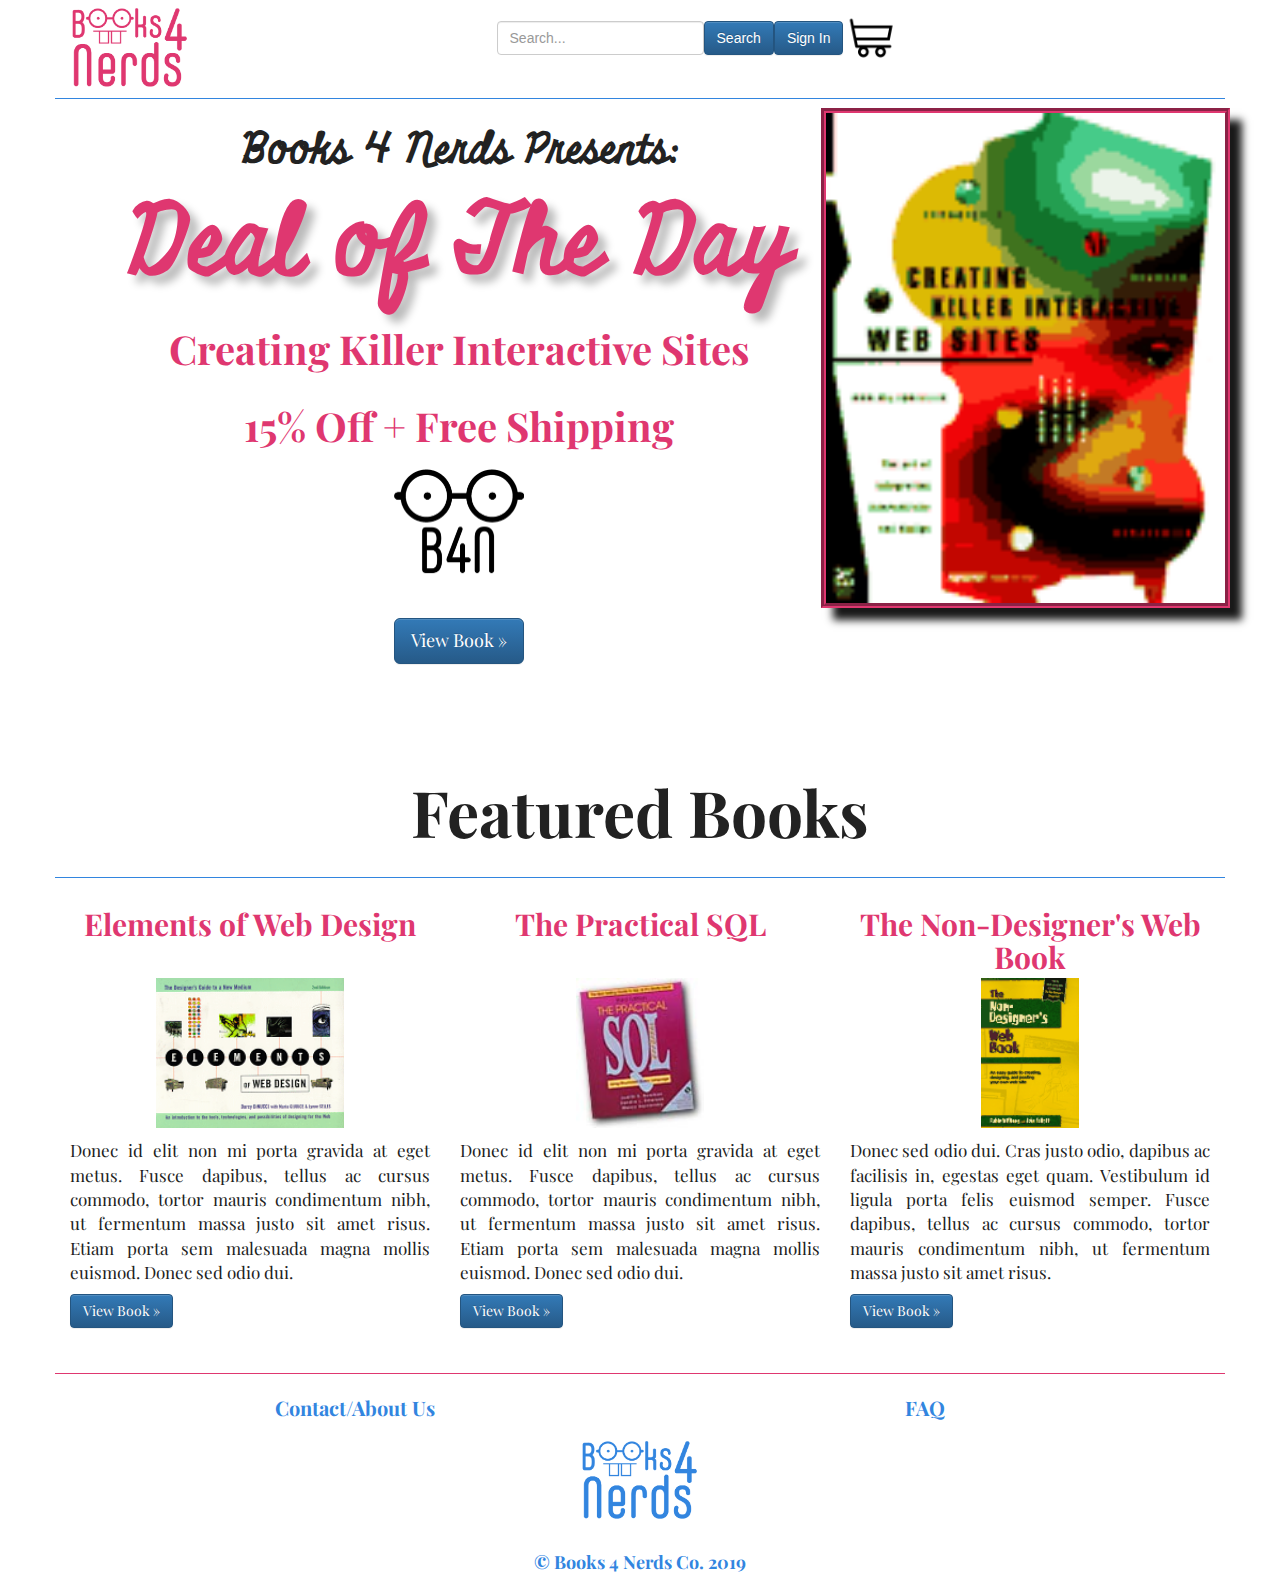
==== commit da84cefe: "Merge origin/master" ====
--- a/public_html/index.html
+++ b/public_html/index.html
@@ -9,17 +9,27 @@
         <title>Books 4 Nerds</title>
         <meta name="description" content="">
         <meta name="viewport" content="width=device-width, initial-scale=1">
+        
         <link rel="apple-touch-icon" href="Images/apple-touch-icon.png">
+        
         <link rel="icon" 
               type="image/png" 
               href="Images/books4nerds_secondary_black_transparent.png">
+        
         <link href="https://fonts.googleapis.com/css?family=Big+Shoulders+Display&display=swap" rel="stylesheet">
+        
         <link href="https://fonts.googleapis.com/css?family=Miniver&display=swap" rel="stylesheet">
+        
         <link href="https://fonts.googleapis.com/css?family=Alegreya|Crimson+Text:400i|EB+Garamond|Laila:300|Playfair+Display&display=swap" rel="stylesheet">
+        
         <link href="https://fonts.googleapis.com/css?family=Delius+Swash+Caps|Rochester|Rock+Salt|Satisfy|Sunshiney&display=swap" rel="stylesheet">
 
         <link href="https://fonts.googleapis.com/css?family=Montserrat:700&display=swap" rel="stylesheet">
+        
         <link rel="stylesheet" href="css/bootstrap.min.css">
+        
+        <link href="https://fonts.googleapis.com/icon?family=Material+Icons"
+              rel="stylesheet">
         <style>
             body {
                 padding-top: 60px;
@@ -52,7 +62,7 @@
                     <p>Creating Killer Interactive Sites</p>
                     <p>15% Off + Free Shipping</p>
                     <div class="mini-img col-md-12">
-                        <img src="Images/books4nerds_secondary_ltbeige_transparent.png" alt=""/>
+                        <img src="Images/books4nerds_secondary_black_transparent.png" alt=""/>
                     </div>
                     <p class="col-md-12"><a class="btn btn-primary btn-lg" href="book.html" role="button">View Book &raquo;</a></p>
 
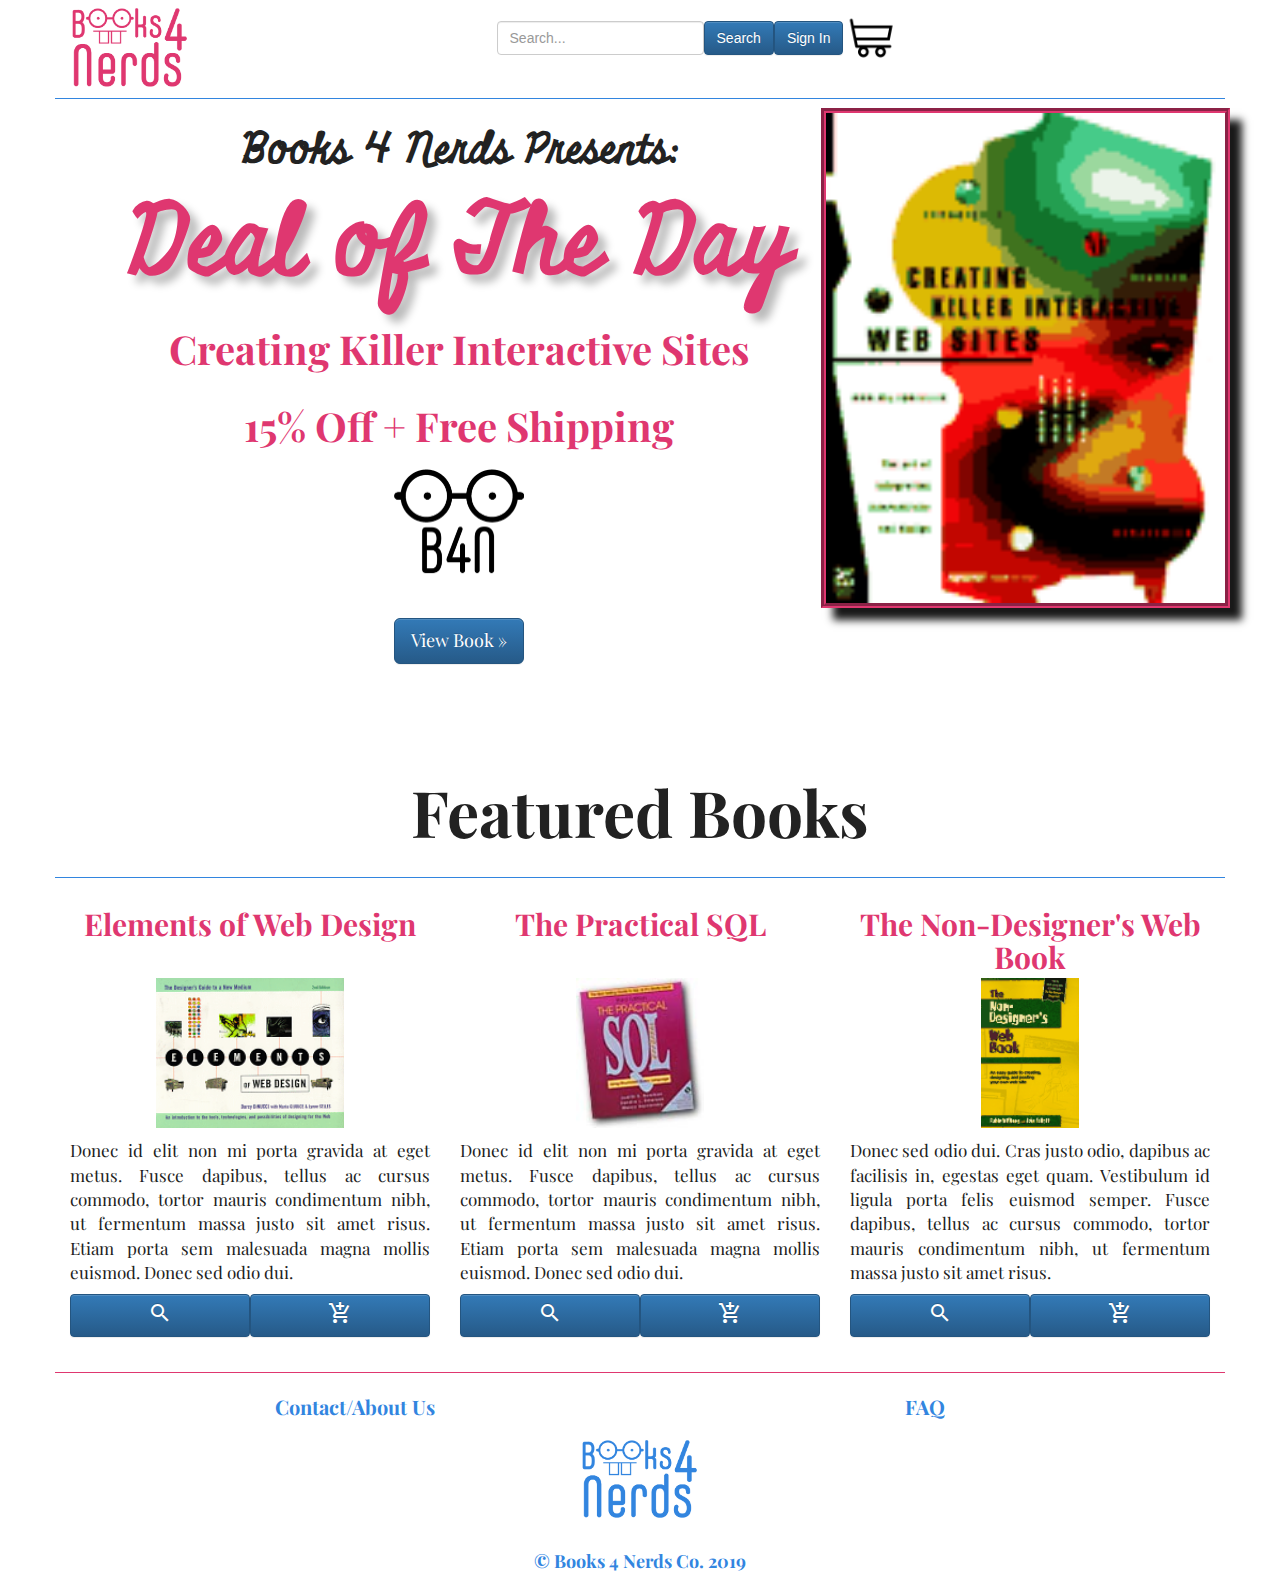
==== commit 2dcbe5e5: "" ====
--- a/public_html/index.html
+++ b/public_html/index.html
@@ -9,25 +9,25 @@
         <title>Books 4 Nerds</title>
         <meta name="description" content="">
         <meta name="viewport" content="width=device-width, initial-scale=1">
-        
+
         <link rel="apple-touch-icon" href="Images/apple-touch-icon.png">
-        
+
         <link rel="icon" 
               type="image/png" 
               href="Images/books4nerds_secondary_black_transparent.png">
-        
+
         <link href="https://fonts.googleapis.com/css?family=Big+Shoulders+Display&display=swap" rel="stylesheet">
-        
+
         <link href="https://fonts.googleapis.com/css?family=Miniver&display=swap" rel="stylesheet">
-        
+
         <link href="https://fonts.googleapis.com/css?family=Alegreya|Crimson+Text:400i|EB+Garamond|Laila:300|Playfair+Display&display=swap" rel="stylesheet">
-        
+
         <link href="https://fonts.googleapis.com/css?family=Delius+Swash+Caps|Rochester|Rock+Salt|Satisfy|Sunshiney&display=swap" rel="stylesheet">
 
         <link href="https://fonts.googleapis.com/css?family=Montserrat:700&display=swap" rel="stylesheet">
-        
+
         <link rel="stylesheet" href="css/bootstrap.min.css">
-        
+
         <link href="https://fonts.googleapis.com/icon?family=Material+Icons"
               rel="stylesheet">
         <style>
@@ -82,20 +82,29 @@
                     <h2>Elements of Web Design</h2>
                     <img src="Images/bookimg/ElementsOfWebDesign.gif" alt=""/>
                     <p id="justify">Donec id elit non mi porta gravida at eget metus. Fusce dapibus, tellus ac cursus commodo, tortor mauris condimentum nibh, ut fermentum massa justo sit amet risus. Etiam porta sem malesuada magna mollis euismod. Donec sed odio dui. </p>
-                    <p><a class="btn btn-md btn-primary" href="book.html" role="button">View Book &raquo;</a></p>
-                </div>
+                    <div class="col-md-12">
+                        <p><a class="btn btn-primary col-md-6" href="book.html" role="button"><i class="material-icons">search</i></a>
+                            <a class="btn btn-primary col-md-6" href="cart.html" role="button"><i class="material-icons">add_shopping_cart</i></a>
+                        </p>
+                    </div>                   </div>
                 <div class="col-md-4">
                     <h2>The Practical SQL</h2>
                     <img src="Images/bookimg/PracticalSQL.JPG" alt=""/>
                     <p id="justify">Donec id elit non mi porta gravida at eget metus. Fusce dapibus, tellus ac cursus commodo, tortor mauris condimentum nibh, ut fermentum massa justo sit amet risus. Etiam porta sem malesuada magna mollis euismod. Donec sed odio dui. </p>
-                    <p><a class="btn btn-md btn-primary" href="book.html" role="button">View Book &raquo;</a></p>
-                </div>
+                    <div class="col-md-12">
+                        <p><a class="btn btn-primary col-md-6" href="book.html" role="button"><i class="material-icons">search</i></a>
+                            <a class="btn btn-primary col-md-6" href="cart.html" role="button"><i class="material-icons">add_shopping_cart</i></a>
+                        </p>
+                    </div>                   </div>
                 <div class="col-md-4">
                     <h2>The Non-Designer's Web Book</h2>
                     <img src="Images/bookimg/NonDesignerWebBook.gif" alt=""/>
                     <p id="justify">Donec sed odio dui. Cras justo odio, dapibus ac facilisis in, egestas eget quam. Vestibulum id ligula porta felis euismod semper. Fusce dapibus, tellus ac cursus commodo, tortor mauris condimentum nibh, ut fermentum massa justo sit amet risus.</p>
-                    <p><a class="btn btn-md btn-primary" href="book.html" role="button">View Book &raquo;</a></p>
-                </div>
+                    <div class="col-md-12">
+                        <p><a class="btn btn-primary col-md-6" href="book.html" role="button"><i class="material-icons">search</i></a>
+                            <a class="btn btn-primary col-md-6" href="cart.html" role="button"><i class="material-icons">add_shopping_cart</i></a>
+                        </p>
+                    </div>                   </div>
             </div>
         </div>
 
--- a/public_html/css/main.css
+++ b/public_html/css/main.css
@@ -319,10 +319,9 @@
     color: #222;
     font-weight: bold;
 }
-.items p .click2 {
-    margin-left: auto;
-    margin-right: auto;
-    display:block;
+.items .searchbtn {
+    margin-left: auto;
+    margin-right: auto;
 }
 .items img {
     margin-left: auto;
@@ -364,6 +363,9 @@
 }
 .book i {
     color: #3285DF;
+}
+.book .btn i {
+    color:#FFF;
 }
 .book .btns {
     text-align: center;
